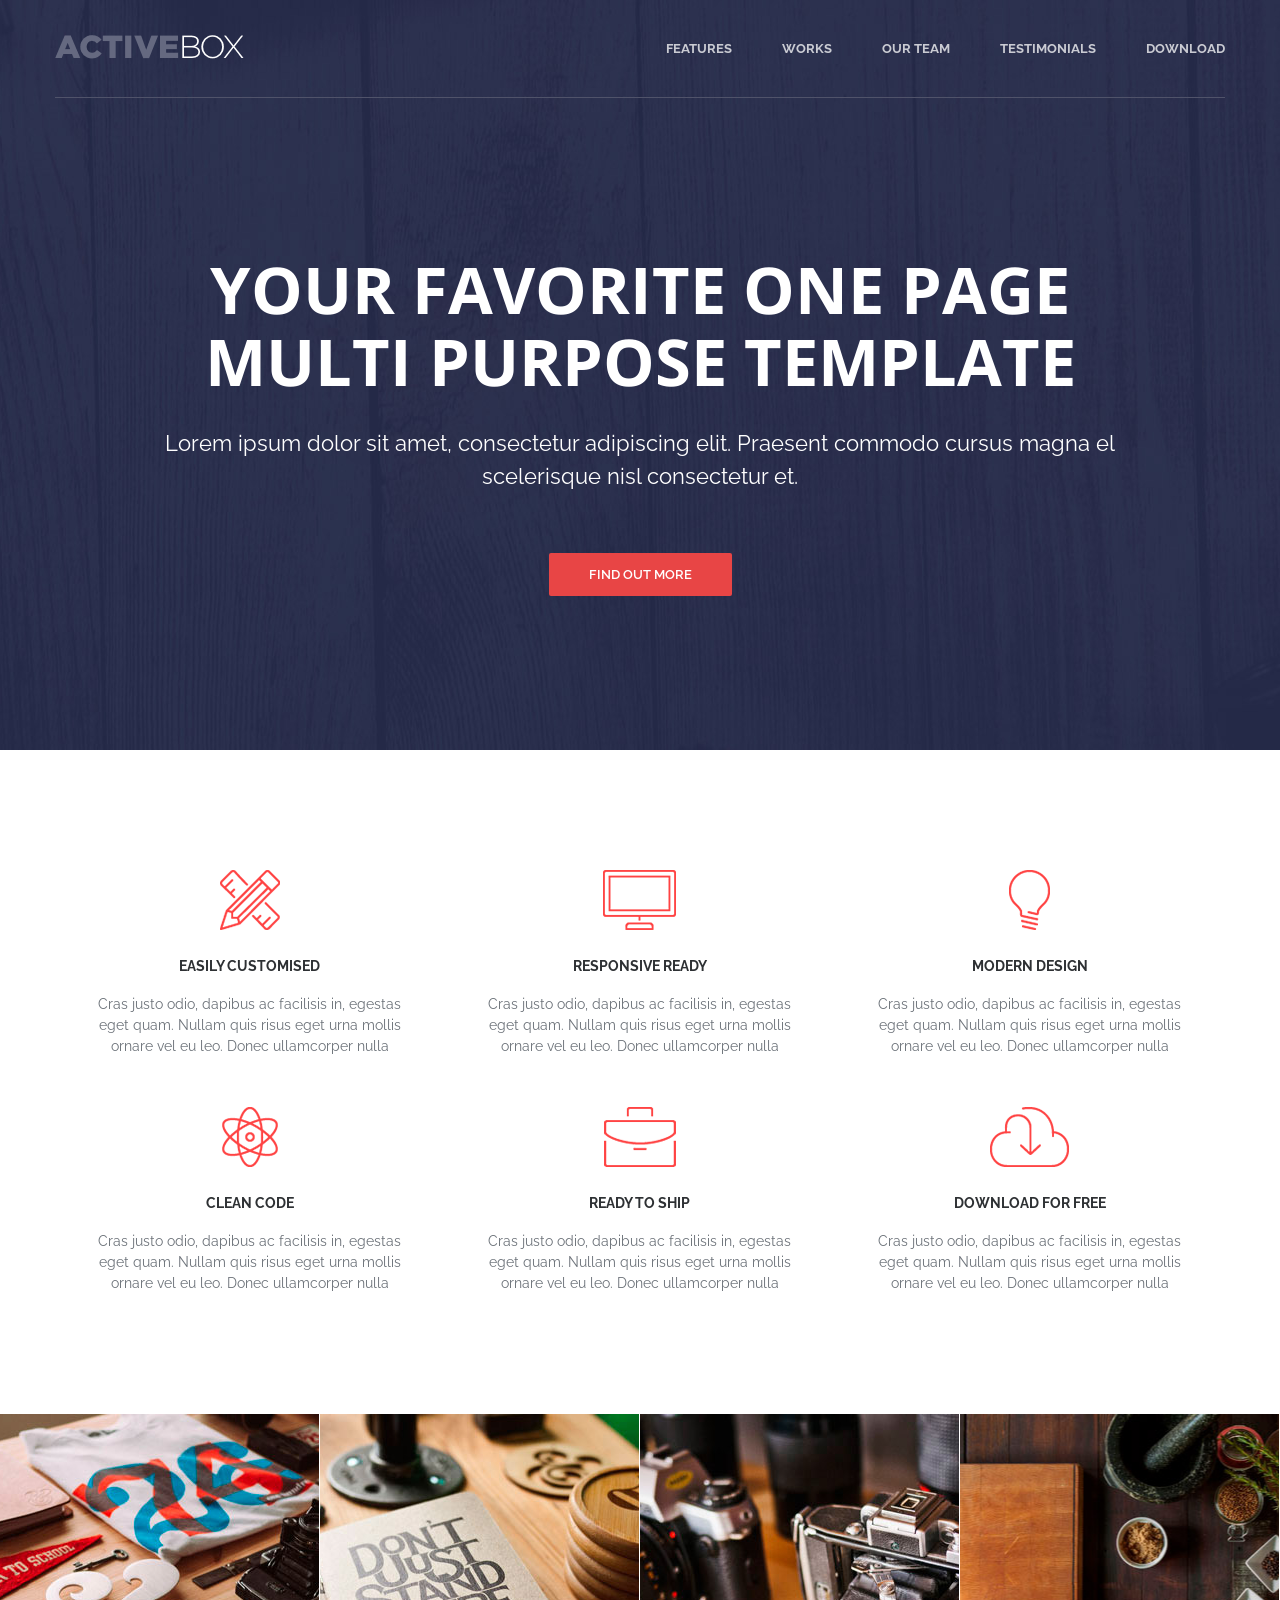
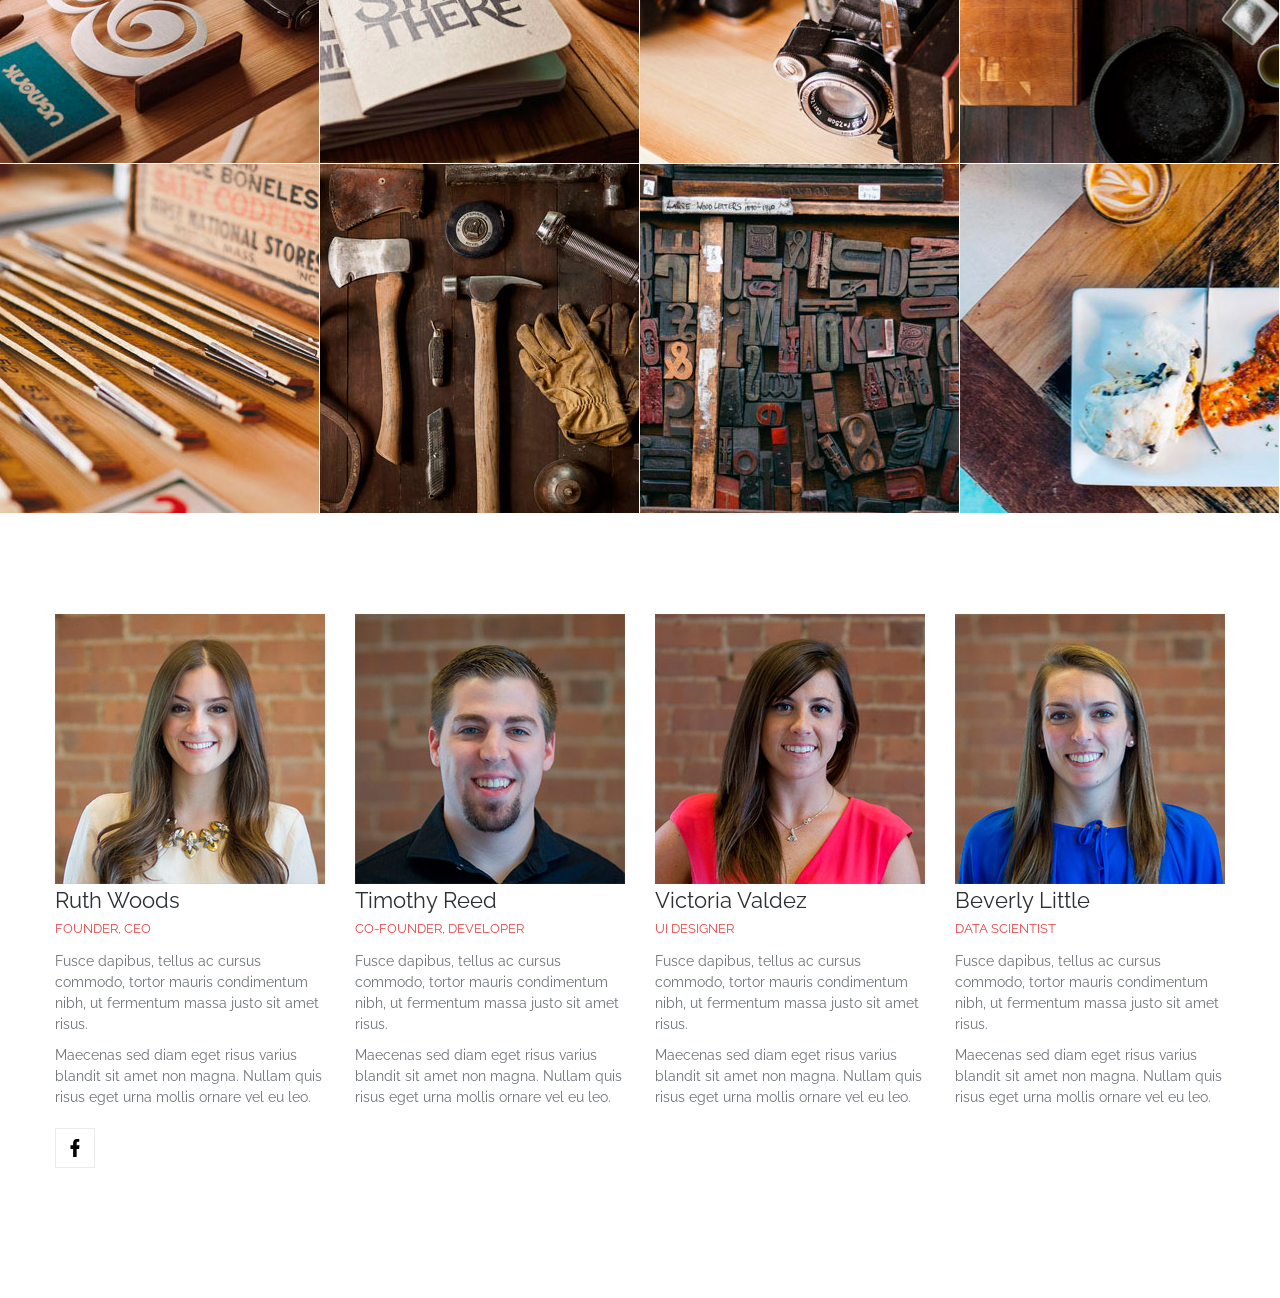
==== index.html @ 564ad061 "first commit" ====
<!DOCTYPE html>
<html lang="en">
<head>
	<meta charset="UTF-8">
	<meta name="viewport" content="width=device-width, initial-scale=1.0">
	<link rel="stylesheet" href="style.css">
	<link rel="preconnect" href="https://fonts.googleapis.com">
<link rel="preconnect" href="https://fonts.gstatic.com" crossorigin>
<link href="https://fonts.googleapis.com/css2?family=Cardo&family=Open+Sans:ital,wdth,wght@0,75..100,300..800;1,75..100,300..800&family=Raleway:ital,wght@0,100..900;1,100..900&display=swap" rel="stylesheet">
	<title>ActiveBox</title>
</head>
<body>
	<header class="header">
		<div class="container">	
          <div class="header__inner">
          <div class="header_logo">	
          	<img src="img/ActiveBoxLogo.png" alt="" class="">
          </div>
          <nav class="nav">	
            <a href="#" class="nav__link">Features</a>
            <a href="#" class="nav__link">Works</a>
            <a href="#" class="nav__link">Our Team</a>
            <a href="#" class="nav__link">Testimonials</a>
            <a href="#" class="nav__link">Download</a>
          </nav>	
           </div>
		</div>	
	</header>
	<!-- Intro -->
	<div class="intro">
		<div class="container">
			<div class="intro_inner">
				<h1 class="intro_title">Your Favorite One Page Multi Purpose Template</h1>
				<h2 class="intro_subtitle">Lorem ipsum dolor sit amet, consectetur adipiscing elit. Praesent commodo cursus magna
                 el scelerisque nisl consectetur et.</h2>
                 <a class="btn btn--red" href="#">Find Out More</a>
			</div>
		</div>
	</div>

	<!-- Features -->
	<div class="container">
		<div class="features">
			<div class="features__item">
				<img class="features__icon" src="img/features/feature-1.png" alt="">
				<h4 class="features__title">Easily Customised</h4>
				<div class="features__text">Cras justo odio, dapibus ac facilisis in, egestas eget quam. Nullam quis risus eget urna mollis ornare vel eu leo. Donec ullamcorper nulla</div>
			</div>
			<div class="features__item">
				<img class="features__icon" src="img/features/feature-2.png" alt="">
				<h4 class="features__title">Responsive REady</h4>
				<div class="features__text">Cras justo odio, dapibus ac facilisis in, egestas eget quam. Nullam quis risus eget urna mollis ornare vel eu leo. Donec ullamcorper nulla</div>
			</div>
			<div class="features__item">
				<img class="features__icon" src="img/features/feature-3.png" alt="">
				<h4 class="features__title">Modern Design</h4>
				<div class="features__text">Cras justo odio, dapibus ac facilisis in, egestas eget quam. Nullam quis risus eget urna mollis ornare vel eu leo. Donec ullamcorper nulla</div>
			</div>
			<div class="features__item">
				<img class="features__icon" src="img/features/feature-4.png" alt="">
				<h4 class="features__title">Clean Code</h4>
				<div class="features__text">Cras justo odio, dapibus ac facilisis in, egestas eget quam. Nullam quis risus eget urna mollis ornare vel eu leo. Donec ullamcorper nulla</div>
			</div>
			<div class="features__item">
				<img class="features__icon" src="img/features/feature-5.png" alt="">
				<h4 class="features__title">Ready to Ship</h4>
				<div class="features__text">Cras justo odio, dapibus ac facilisis in, egestas eget quam. Nullam quis risus eget urna mollis ornare vel eu leo. Donec ullamcorper nulla</div>
			</div>
			<div class="features__item">
				<img class="features__icon" src="img/features/feature-6.png" alt="">
				<h4 class="features__title">Download for Free</h4>
				<div class="features__text">Cras justo odio, dapibus ac facilisis in, egestas eget quam. Nullam quis risus eget urna mollis ornare vel eu leo. Donec ullamcorper nulla</div>
			</div>
		</div> <!-- feaures -->
	</div>  <!-- container Features -->


	<!-- Works -->
	<div class="works">
		<div class="works__item">
			<img class="works__photo" src="img/works/work-1.jpg" alt="">
			<div class="works__content">
				<div class="works__title">Project Name</div>
				<div class="works__text">User Interface Design</div>
			</div>
		</div>
		<div class="works__item">
			<img class="works__photo" src="img/works/work-2.jpg" alt="">
			<div class="works__content">
				<div class="works__title">Project Name</div>
				<div class="works__text">User Interface Design</div>
			</div>
		</div>
		<div class="works__item">
			<img class="works__photo" src="img/works/work-3.jpg" alt="">
			<div class="works__content">
				<div class="works__title">Project Name</div>
				<div class="works__text">User Interface Design</div>
			</div>
		</div>
		<div class="works__item">
			<img class="works__photo" src="img/works/work-4
			.jpg" alt="">
			<div class="works__content">
				<div class="works__title">Project Name</div>
				<div class="works__text">User Interface Design</div>
			</div>
		</div>
		<div class="works__item">
			<img class="works__photo" src="img/works/work-5.jpg" alt="">
			<div class="works__content">
				<div class="works__title">Project Name</div>
				<div class="works__text">User Interface Design</div>
			</div>
		</div>
		<div class="works__item">
			<img class="works__photo" src="img/works/work-6.jpg" alt="">
			<div class="works__content">
				<div class="works__title">Project Name</div>
				<div class="works__text">User Interface Design</div>
			</div>
		</div>
		<div class="works__item">
			<img class="works__photo" src="img/works/work-7.jpg" alt="">
			<div class="works__content">
				<div class="works__title">Project Name</div>
				<div class="works__text">User Interface Design</div>
			</div>
		</div>
		<div class="works__item">
			<img class="works__photo" src="img/works/work-8.jpg" alt="">
			<div class="works__content">
				<div class="works__title">Project Name</div>
				<div class="works__text">User Interface Design</div>
			</div>
		</div>
	</div>   <!-- Works -->

	<!-- TEAM -->
	<div class="team">
		 <div class="container">
		 	<div class="team__inner">
		 		<div class="team__item">
		 			<img src="img/team/team1.jpg" alt="">
		 			<div class="team__name">Ruth Woods</div>
		 			<div class="team__prof">Founder, CEO</div>
		 			<div class="team__text">
		 				<p>Fusce dapibus, tellus ac cursus commodo, tortor mauris condimentum nibh, ut fermentum massa justo sit amet risus.</p> <p>Maecenas sed diam eget risus varius blandit sit amet non magna. Nullam quis risus eget urna mollis ornare vel eu leo.</p>
		 			</div>
		 			<div class="social">
		 				<a class="social__item"  href="">
		 				<img src="img/facebook.svg" width="18px" alt="">
		 				</a>
		 			</div>
		 		</div>
		 		<div class="team__item">
		 			<img src="img/team/team2.jpg" alt="">
		 			<div class="team__name">Timothy Reed</div>
		 			<div class="team__prof">Co-Founder, Developer</div>
		 			<div class="team__text">
		 				<p>Fusce dapibus, tellus ac cursus commodo, tortor mauris condimentum nibh, ut fermentum massa justo sit amet risus.</p> <p>Maecenas sed diam eget risus varius blandit sit amet non magna. Nullam quis risus eget urna mollis ornare vel eu leo.</p>
		 			</div>
		 			<div class="social"></div>
		 		</div>
		 		<div class="team__item">
		 			<img src="img/team/team3.jpg" alt="">
		 			<div class="team__name">Victoria Valdez</div>
		 			<div class="team__prof">UI Designer</div>
		 			<div class="team__text">
		 				<p>Fusce dapibus, tellus ac cursus commodo, tortor mauris condimentum nibh, ut fermentum massa justo sit amet risus.</p> <p>Maecenas sed diam eget risus varius blandit sit amet non magna. Nullam quis risus eget urna mollis ornare vel eu leo.</p>
		 			</div>
		 			<div class="social"></div>
		 		</div>
		 		<div class="team__item">
		 			<img src="img/team/team4.jpg" alt="">
		 			<div class="team__name">Beverly Little</div>
		 			<div class="team__prof">Data Scientist</div>
		 			<div class="team__text">
		 				<p>Fusce dapibus, tellus ac cursus commodo, tortor mauris condimentum nibh, ut fermentum massa justo sit amet risus.</p> <p>Maecenas sed diam eget risus varius blandit sit amet non magna. Nullam quis risus eget urna mollis ornare vel eu leo.</p>
		 			</div>
		 			<div class="social"></div>
		 		</div>
		 	</div>  <!-- Team___ieer -->
		 </div> <!-- container -->
	</div>     <!-- Team -->
</body>
</html>
---- style.css ----
body{
	/*font-family: "Open Sans", sans-serif;*/
	margin: 0;
	font-family: "Raleway", sans-serif;
   font-size: 14px;
   color:#6c7279;
   -webkit-font-smoothing: antialiased;
   background-color: #fff;

}

*,
*:before,
*:after {
	box-sizing: border-box;
}

.container{
	width: 100%;
	max-width: 1200px;
	margin: 0 auto;
	padding: 0 15px;

}

/*Header*/
/*]]]]]]]]]]]]]]]]]]]]]]]]]]]]]]]]]]]]]]]]]]]]]]]]]]]]]]]]]]]]*/

.header{
  width: 100%;
  height: 100px;
  position: absolute;
  top: 0;
  left: 0;
  z-index: 1000;
}

.header__inner{
	display: flex;
	justify-content: space-between;
	padding: 35px 0;
	border-bottom: 	1px solid #50536a;
	align-items: center;
}
/*Container*/
/*]]]]]]]]]]]]]]]]]]]]]]]]]]]]]]]]]]]]]]]]]]]]]]]]]]]]]]]]*/

/*Nav*/
/*]]]]]]]]]]]]]]]]]]]]]]]]]]]]]]]]]]]]]]]]]]]]]]]]]]]]]]]]]]]] */

.nav{
	display: flex;
	font-size: 13px;
	font-weight: 700;
	text-transform: uppercase;


}
.nav__link{
	margin-left: 	50px;
	color:#fff;
	text-decoration: none;
	opacity: .75;
	transition: opacity .1s linear;
}


.nav__link:first-child{
	margin-left: 0px;
}

.nav__link:hover{
	opacity: 1;
	/*text-decoration: underline;*/
}

/*Intro]]]]]]]]]]]]]]]]]]]]]]]]]]]]]]]]]]]]]]]]]]]]]]]]]]]]]]]]]]]]]]]]]]]*/
.intro {
	display: flex;
	flex-direction: column;
	justify-content: center;
  height: 750px;
  padding-top: 100px;
  background: #31344e url("img/intro-bg.jpg") center no-repeat;
  /*background-size: cover;*/
}
h1, h2, h3, h4, h5, h6{
	margin: 0;
}
p{
	margin: 0 0 10px;
}

.intro_inner{
	width: 100%;
	max-width: 970px;
	margin: 0 auto;
	
	text-align: center;

}

.intro_title{
	margin: 0 0 30px;
	font-family: "Open Sans", sans-serif;
	font-size: 65px;
	line-height: 1.1;
	color:#fff;
	font-weight: 700;
	text-transform: uppercase;
}


.intro_subtitle{
	font-size: 22px;
	color:#fff;
	line-height:1.5;
	font-weight: 400;
    margin-bottom: 60px;
	/*font-family: "Raleway", sans-serif;*/
}


.btn{
	display: inline-block;
	padding: 14px 40px;
	border-radius: 2px;
	font-family: inherit;
	border: 0;
	cursor: pointer;
	vertical-align: top;
	font-size: 13px;
	color:#fff;
	font-weight: 600;
	text-transform: uppercase;
	text-decoration: none;
	transition: background .1s linear;
}

.btn--red{
	background-color: #e84545;
}
.btn--red:hover{
	background-color: #dd3434;
}

/*Features*/
/*]]]]]]]]]]]]]]]]]]]]]]]]]]]]]]]]]]]]]]]]]]*/
.features{
	display: flex;
	flex-wrap: wrap;
	margin: 95px 0;
}

.features__item{
	width: 33.3333%;
	text-align: center;
	padding: 0 40px;
	margin: 25px 0;
}
.features__icon{
	margin-bottom: 25px;
}

.features__title{
	font-size: 14px;
	color:#2d3033;
	font-weight: 700;
	text-transform: uppercase;
	margin-bottom: 20px;
}

.features__text{
	font-size: 14px;
	line-height: 1.5;
	color:#6c7279;
}

/*Works*/
.works{
	display: flex;
	flex-wrap: wrap;
}

.works__item{
	width: 25%;
	height: 350px;
	border-bottom: 1px solid #fff;
	border-right: 1px solid #fff;
	position: relative;
	overflow: hidden;
}

.works__photo{
	position: absolute;
	top:50%;
	left: 50%;
	z-index: 1;
	transform: translate3d(-50%,-50%,0);

}

.works__content{
	display: flex;
	flex-direction: column;
	justify-content: center;
	text-align: center;
	width: 100%;
	height: 100%;
	background-color: rgb(232,69,69, 0.9);
	position: absolute;
	top: 0;
	left: 0;
	z-index: 2;
	opacity: 0;
	transition: opacity .2s linear;
}

.works__item:hover .works__content{
	opacity: 1;
}

.works__title{
	margin-bottom: 5px;
	font-size: 14px;
	font-weight: 700;

	color:#fff;
	text-transform: uppercase;
}

.works__text{
	font-size: 14px;
	color:#fff;
}



/*TEAM*/
.team{
	margin: 100px 0;
}

.team__inner{
	display: flex;
	flex-wrap: wrap;
	margin: 0 -15px;
}

.team__item{
	width: 25%;
	padding: 0 15px;
	margin-bottom: 30px;

}


.team__photo{
	display: block;
	max-width: 100%;
	height: auto;
	margin-bottom: 20px;
}

.team__name{
	margin-bottom: 8px;
	font-size: 22px;
	color:#2d3033;
}

.team__prof{
	margin-bottom: 15px;
	font-size: 13px;
	color:#e84545;
	text-transform: uppercase;

}

.team__text{
	margin-bottom: 20px;
	font-size: 14px;
	line-height: 1.5;
	color:#6c7279;
}

/*Social*/

.social{
	display: flex;
}

.social__item{
	display: flex;
	justify-content: center;
	align-items: center;
	width: 40px;
	height: 40px;
	margin-right: 4px;
	border:1px solid #e8ecee;
}
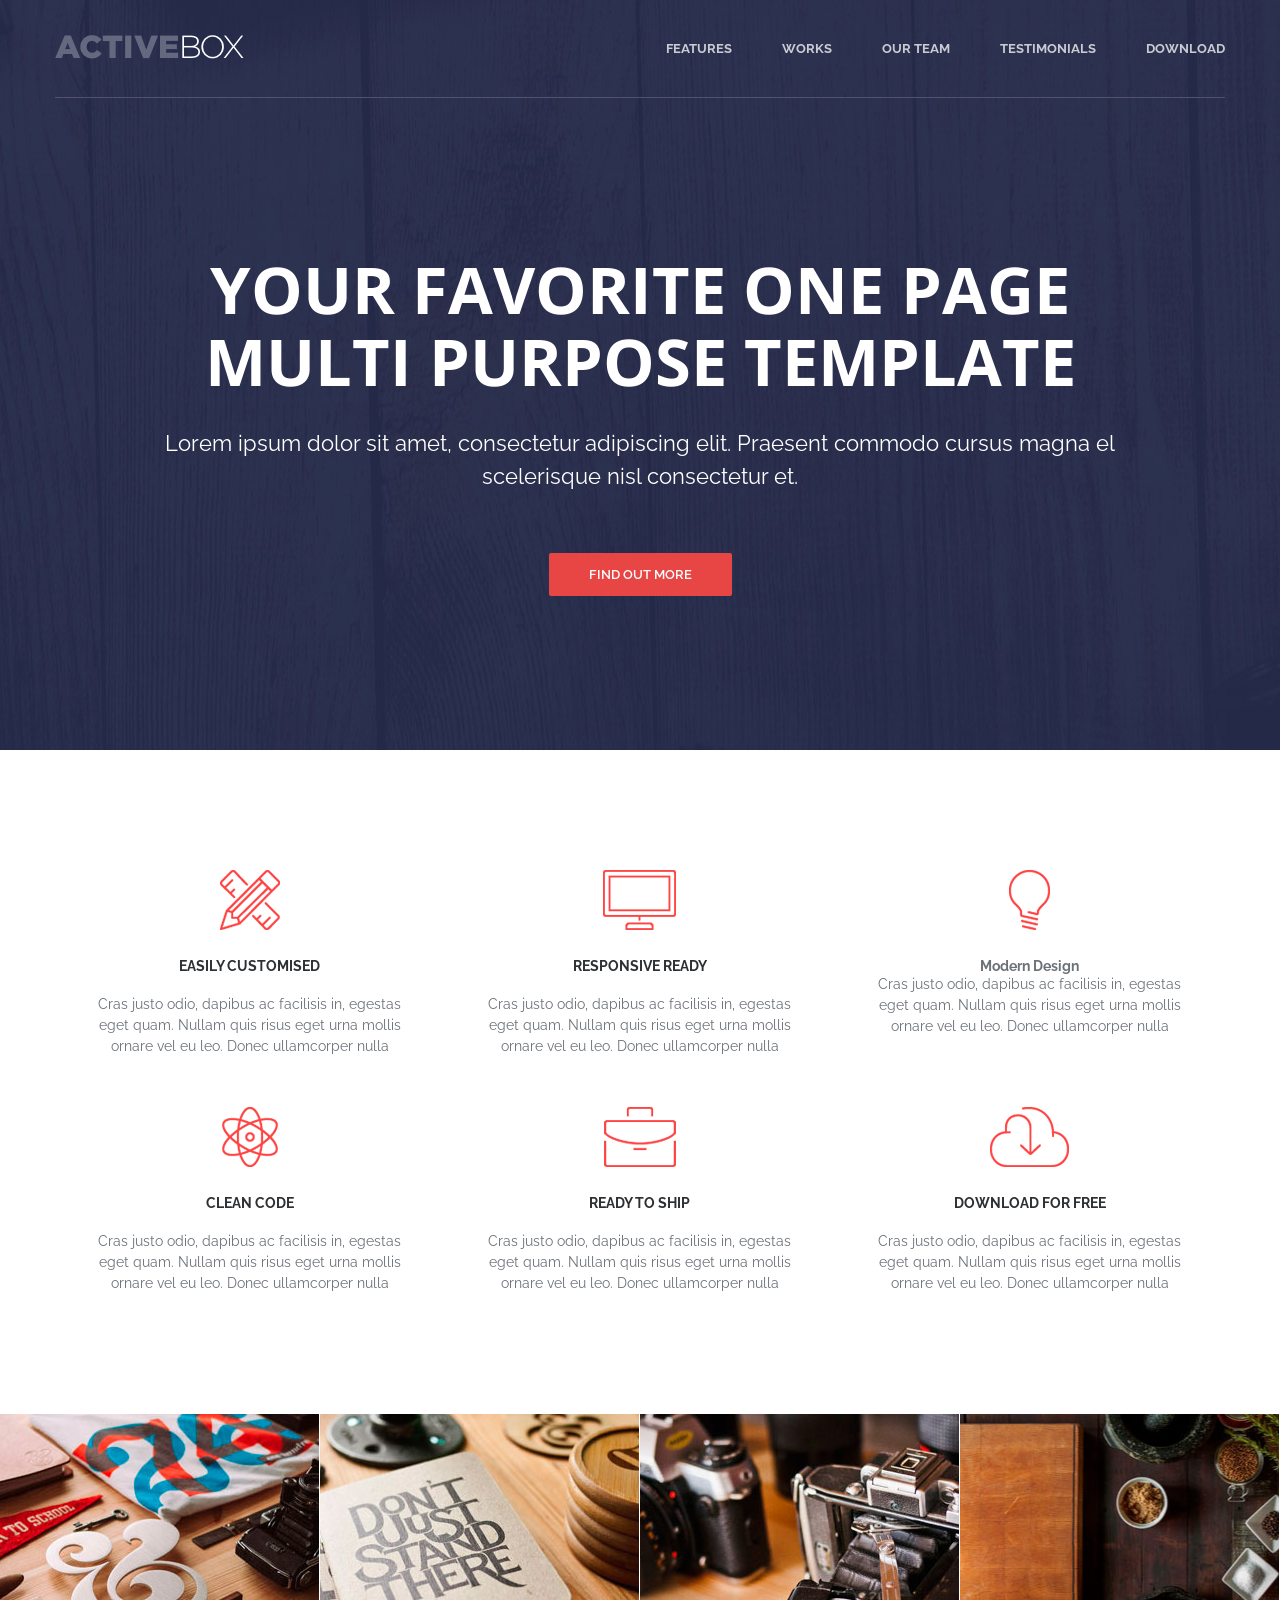
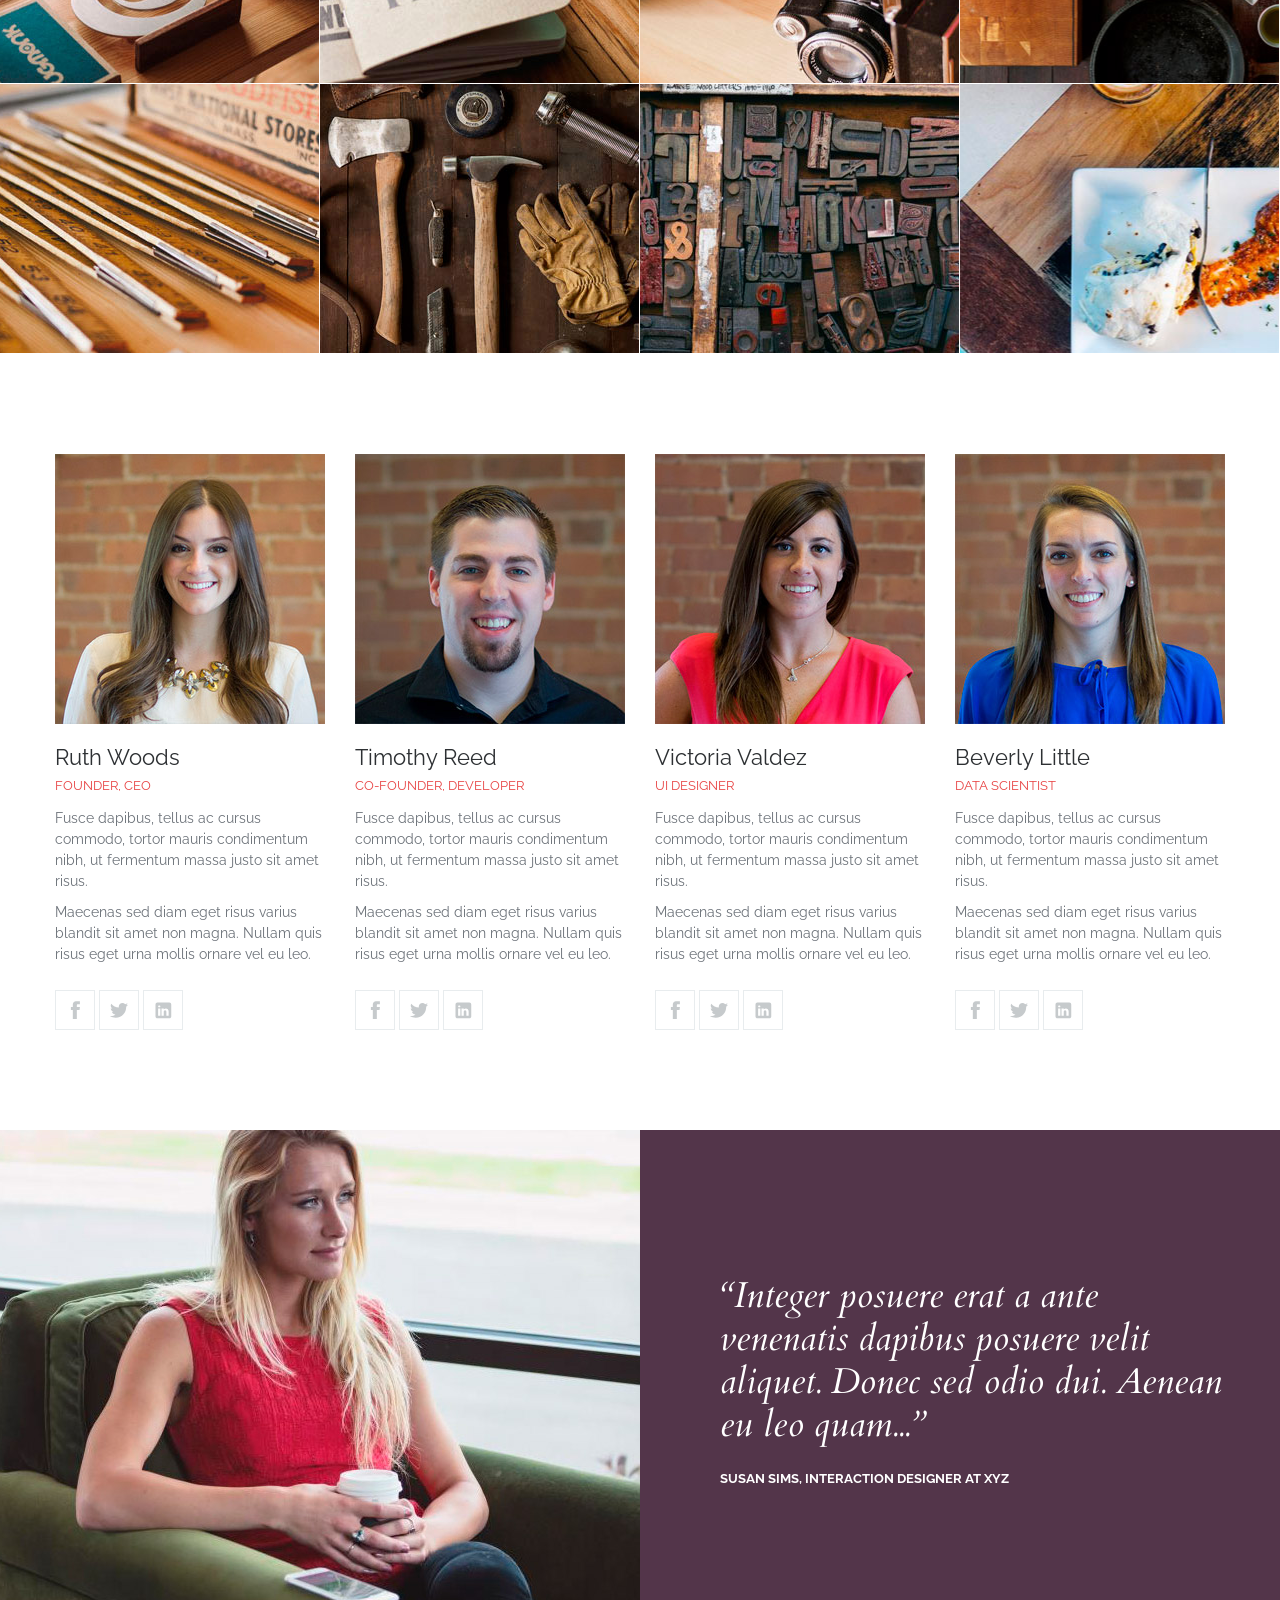
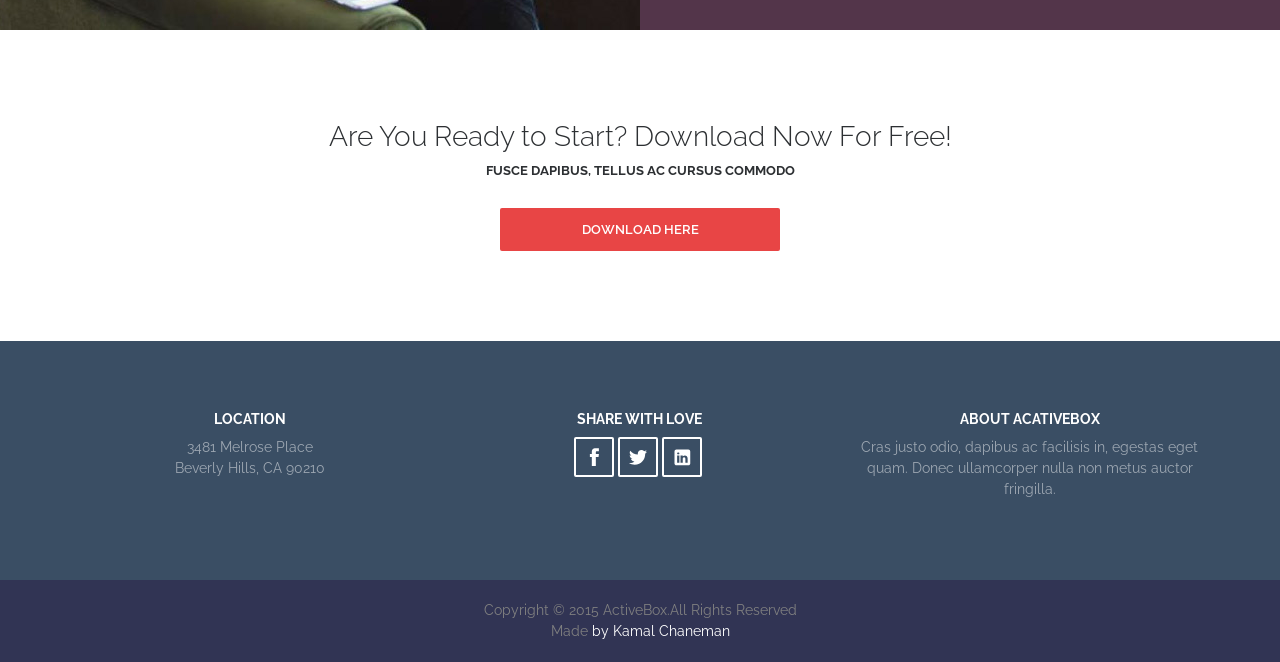
==== commit 24fb65db: "Rename to index.html" ====
--- a/index.html
+++ b/index.html
@@ -3,44 +3,81 @@
 <head>
 	<meta charset="UTF-8">
 	<meta name="viewport" content="width=device-width, initial-scale=1.0">
-	<link rel="stylesheet" href="style.css">
-	<link rel="preconnect" href="https://fonts.googleapis.com">
+		<link rel="stylesheet" href="style2.css">
+		<link rel="preconnect" href="https://fonts.googleapis.com">
 <link rel="preconnect" href="https://fonts.gstatic.com" crossorigin>
 <link href="https://fonts.googleapis.com/css2?family=Cardo&family=Open+Sans:ital,wdth,wght@0,75..100,300..800;1,75..100,300..800&family=Raleway:ital,wght@0,100..900;1,100..900&display=swap" rel="stylesheet">
-	<title>ActiveBox</title>
+	<title>Index_main</title>
+	<script src="https://cdnjs.cloudflare.com/ajax/libs/jquery/3.7.1/jquery.min.js">	
+
+	</script>
 </head>
 <body>
-	<header class="header">
-		<div class="container">	
-          <div class="header__inner">
-          <div class="header_logo">	
-          	<img src="img/ActiveBoxLogo.png" alt="" class="">
-          </div>
-          <nav class="nav">	
-            <a href="#" class="nav__link">Features</a>
-            <a href="#" class="nav__link">Works</a>
-            <a href="#" class="nav__link">Our Team</a>
-            <a href="#" class="nav__link">Testimonials</a>
-            <a href="#" class="nav__link">Download</a>
+<!-- https://icon-icons.com/ru/icon/fb-facebook-social-network/65484 -->
+<!-- https://icon-icons.com/ru/ -->
+<!-- Sprite -->
+	<svg style="display: none;">
+        <symbol  id="facebook"   viewBox="0 0 512 512">
+        		<g>
+        			<path d="M308.3,508.5c-2.5,0.1-4.1,0.3-5.7,0.3c-34.2,0-68.3-0.1-102.5,0.1c-4.8,0-6.1-1.3-6.1-6.1c0.1-79.6,0.1-159.3,0.1-238.9   c0-2.1,0-4.2,0-6.9c-18.6,0-36.7,0-55.1,0c0-28.4,0-56.3,0-85c1.9,0,3.7,0,5.4,0c15,0,30-0.1,45,0.1c3.8,0,4.8-1.1,4.8-4.8   c-0.2-22.3-0.2-44.7,0-67c0.1-15.6,2.6-30.8,9.8-44.9c10.3-19.9,26.6-32.8,47.2-40.8c16.8-6.6,34.5-9,52.3-9.3   c29-0.4,58-0.2,87-0.3c2.7,0,4.9-0.1,4.9,3.7c-0.1,27.5-0.1,55-0.1,82.5c0,0.3-0.1,0.6-0.5,1.9c-1.7,0-3.6,0-5.5,0   c-18,0-36-0.1-54,0c-10.4,0-18.8,4.2-24.1,13.3c-1.6,2.7-2.6,6.2-2.6,9.4c-0.3,17,0,34-0.2,51c0,4,1.2,5.1,5.1,5.1   c25-0.2,50-0.1,75-0.1c2,0,3.9,0,7.3,0c-3.5,28.6-6.9,56.6-10.4,84.9c-26,0-51.3,0-77.1,0C308.3,340.8,308.3,424.4,308.3,508.5z"/>
+        		</g>
+
+        </symbol>
+
+
+		<symbol id="twitter" viewBox="0 0 50 50">
+			<g>
+				<path d="M 50.0625 10.4375 C 48.214844 11.257813 46.234375 11.808594 44.152344 12.058594 C 46.277344 10.785156 47.910156 8.769531 48.675781 6.371094 C 46.691406 7.546875 44.484375 8.402344 42.144531 8.863281 C 40.269531 6.863281 37.597656 5.617188 34.640625 5.617188 C 28.960938 5.617188 24.355469 10.21875 24.355469 15.898438 C 24.355469 16.703125 24.449219 17.488281 24.625 18.242188 C 16.078125 17.8125 8.503906 13.71875 3.429688 7.496094 C 2.542969 9.019531 2.039063 10.785156 2.039063 12.667969 C 2.039063 16.234375 3.851563 19.382813 6.613281 21.230469 C 4.925781 21.175781 3.339844 20.710938 1.953125 19.941406 C 1.953125 19.984375 1.953125 20.027344 1.953125 20.070313 C 1.953125 25.054688 5.5 29.207031 10.199219 30.15625 C 9.339844 30.390625 8.429688 30.515625 7.492188 30.515625 C 6.828125 30.515625 6.183594 30.453125 5.554688 30.328125 C 6.867188 34.410156 10.664063 37.390625 15.160156 37.472656 C 11.644531 40.230469 7.210938 41.871094 2.390625 41.871094 C 1.558594 41.871094 0.742188 41.824219 -0.0585938 41.726563 C 4.488281 44.648438 9.894531 46.347656 15.703125 46.347656 C 34.617188 46.347656 44.960938 30.679688 44.960938 17.09375 C 44.960938 16.648438 44.949219 16.199219 44.933594 15.761719 C 46.941406 14.3125 48.683594 12.5 50.0625 10.4375 Z"/>
+			
+			</g>
+		</symbol>
+
+		<symbol id="linkedin" viewBox="0 0 48 48">
+
+			<g>
+				<path  d="M41,4H9C6.24,4,4,6.24,4,9v32c0,2.76,2.24,5,5,5h32c2.76,0,5-2.24,5-5V9C46,6.24,43.76,4,41,4z M17,20v19h-6V20H17z M11,14.47c0-1.4,1.2-2.47,3-2.47s2.93,1.07,3,2.47c0,1.4-1.12,2.53-3,2.53C12.2,17,11,15.87,11,14.47z M39,39h-6c0,0,0-9.26,0-10 c0-2-1-4-3.5-4.04h-0.08C27,24.96,26,27.02,26,29c0,0.91,0,10,0,10h-6V20h6v2.56c0,0,1.93-2.56,5.81-2.56 c3.97,0,7.19,2.73,7.19,8.26V39z"/>
+			
+			</g>
+		</symbol>
+	</svg>	
+
+
+  <header class="header" id="header">
+  	  <div class="container">
+  	  	<div class="header__inner">
+  	  		<div class="header__logo">
+  	  			<img src="img/ActiveBoxLogo.png" alt="">
+  	  		</div>
+  	  		<nav class="nav" id="nav">	
+	            <a href="#" class="nav__link" data-scroll="#features">Features</a>
+	            <a href="#" class="nav__link" data-scroll="#works">Works</a>
+	            <a href="#" class="nav__link" data-scroll="#team">Our Team</a>
+	            <a href="#" class="nav__link" data-scroll="#reviews">Testimonials</a>
+	            <a href="#" class="nav__link" data-scroll="#download">Download</a>
           </nav>	
-           </div>
-		</div>	
-	</header>
-	<!-- Intro -->
-	<div class="intro">
-		<div class="container">
-			<div class="intro_inner">
+
+          <button class="burger" type="button" id="navToggle">
+          	 <span class="burger__item">Mexxxnu</span>
+         </button>
+
+  	  	</div>	
+  	  </div>
+
+  </header>
+
+  <div class="intro" id="intro">
+  	  <div class="container">
+  	  	 <div class="intro_inner">
 				<h1 class="intro_title">Your Favorite One Page Multi Purpose Template</h1>
 				<h2 class="intro_subtitle">Lorem ipsum dolor sit amet, consectetur adipiscing elit. Praesent commodo cursus magna
                  el scelerisque nisl consectetur et.</h2>
                  <a class="btn btn--red" href="#">Find Out More</a>
 			</div>
-		</div>
-	</div>
-
-	<!-- Features -->
-	<div class="container">
-		<div class="features">
+  	  </div>
+  </div>
+   <!-- Features -->
+    <div class="container">
+    <div class="features" id="features">
 			<div class="features__item">
 				<img class="features__icon" src="img/features/feature-1.png" alt="">
 				<h4 class="features__title">Easily Customised</h4>
@@ -53,7 +90,7 @@
 			</div>
 			<div class="features__item">
 				<img class="features__icon" src="img/features/feature-3.png" alt="">
-				<h4 class="features__title">Modern Design</h4>
+				<h4 class="fegitatures__title">Modern Design</h4>
 				<div class="features__text">Cras justo odio, dapibus ac facilisis in, egestas eget quam. Nullam quis risus eget urna mollis ornare vel eu leo. Donec ullamcorper nulla</div>
 			</div>
 			<div class="features__item">
@@ -72,11 +109,11 @@
 				<div class="features__text">Cras justo odio, dapibus ac facilisis in, egestas eget quam. Nullam quis risus eget urna mollis ornare vel eu leo. Donec ullamcorper nulla</div>
 			</div>
 		</div> <!-- feaures -->
-	</div>  <!-- container Features -->
-
-
+    </div>      <!-- Container -->
+
+     <!-- Works -->
 	<!-- Works -->
-	<div class="works">
+	<div class="works" id="works">
 		<div class="works__item">
 			<img class="works__photo" src="img/works/work-1.jpg" alt="">
 			<div class="works__content">
@@ -135,53 +172,226 @@
 			</div>
 		</div>
 	</div>   <!-- Works -->
-
-	<!-- TEAM -->
-	<div class="team">
-		 <div class="container">
-		 	<div class="team__inner">
-		 		<div class="team__item">
-		 			<img src="img/team/team1.jpg" alt="">
-		 			<div class="team__name">Ruth Woods</div>
+   
+   <!-- Team -->
+   <div class="team" id="team">
+   	<div class="container">
+   		<div class="team__inner">
+   			<div class="team__item">
+   					<img class="team__photo"  src="img/team/team1.jpg" alt="">
+   					<div class="team__name">Ruth Woods</div>
 		 			<div class="team__prof">Founder, CEO</div>
 		 			<div class="team__text">
 		 				<p>Fusce dapibus, tellus ac cursus commodo, tortor mauris condimentum nibh, ut fermentum massa justo sit amet risus.</p> <p>Maecenas sed diam eget risus varius blandit sit amet non magna. Nullam quis risus eget urna mollis ornare vel eu leo.</p>
 		 			</div>
 		 			<div class="social">
-		 				<a class="social__item"  href="">
-		 				<img src="img/facebook.svg" width="18px" alt="">
-		 				</a>
-		 			</div>
-		 		</div>
-		 		<div class="team__item">
-		 			<img src="img/team/team2.jpg" alt="">
+		 				<a class="social__item"  href="#" target="_blank">
+			 				<!-- <img  src="img/facebook.svg" width="18px" alt=""> -->
+			 				<svg class="social__icon">
+			 					<use xlink:href="#facebook"></use>
+			 				</svg>
+		 				</a>
+		 					<a class="social__item"  href="#" target="_blank">
+			 				<!-- <img  src="img/facebook.svg" width="18px" alt=""> -->
+			 				<svg class="social__icon">
+			 					<use xlink:href="#twitter"></use>
+			 				</svg>
+		 				</a>
+		 					<a class="social__item"  href="#" target="_blank">
+			 				<!-- <img  src="img/facebook.svg" width="18px" alt=""> -->
+			 				<svg class="social__icon">
+			 					<use xlink:href="#linkedin"></use>
+			 				</svg>
+		 				</a>
+
+		 			</div>
+ 			</div>
+   			<div class="team__item">
+		 			<img  class="team__photo"  src="img/team/team2.jpg" alt="">
 		 			<div class="team__name">Timothy Reed</div>
 		 			<div class="team__prof">Co-Founder, Developer</div>
 		 			<div class="team__text">
 		 				<p>Fusce dapibus, tellus ac cursus commodo, tortor mauris condimentum nibh, ut fermentum massa justo sit amet risus.</p> <p>Maecenas sed diam eget risus varius blandit sit amet non magna. Nullam quis risus eget urna mollis ornare vel eu leo.</p>
 		 			</div>
-		 			<div class="social"></div>
+		 			<div class="social">
+		 				<a class="social__item"  href="#" target="_blank">
+			 				<!-- <img  src="img/facebook.svg" width="18px" alt=""> -->
+			 				<svg class="social__icon">
+			 					<use xlink:href="#facebook"></use>
+			 				</svg>
+		 				</a>
+		 					<a class="social__item"  href="#" target="_blank">
+			 				<!-- <img  src="img/facebook.svg" width="18px" alt=""> -->
+			 				<svg class="social__icon">
+			 					<use xlink:href="#twitter"></use>
+			 				</svg>
+		 				</a>
+		 					<a class="social__item"  href="#" target="_blank">
+			 				<!-- <img  src="img/facebook.svg" width="18px" alt=""> -->
+			 				<svg class="social__icon">
+			 					<use xlink:href="#linkedin"></use>
+			 				</svg>
+		 				</a>
+
+		 			</div>
+		 	</div>
+	 		<div class="team__item">
+	 			<img  class="team__photo"  src="img/team/team3.jpg" alt="">
+	 			<div class="team__name">Victoria Valdez</div>
+	 			<div class="team__prof">UI Designer</div>
+	 			<div class="team__text">
+	 				<p>Fusce dapibus, tellus ac cursus commodo, tortor mauris condimentum nibh, ut fermentum massa justo sit amet risus.</p> <p>Maecenas sed diam eget risus varius blandit sit amet non magna. Nullam quis risus eget urna mollis ornare vel eu leo.</p>
+	 			</div>
+	 			<div class="social">
+		 				<a class="social__item"  href="#" target="_blank">
+			 				<!-- <img  src="img/facebook.svg" width="18px" alt=""> -->
+			 				<svg class="social__icon">
+			 					<use xlink:href="#facebook"></use>
+			 				</svg>
+		 				</a>
+		 					<a class="social__item"  href="#" target="_blank">
+			 				<!-- <img  src="img/facebook.svg" width="18px" alt=""> -->
+			 				<svg class="social__icon">
+			 					<use xlink:href="#twitter"></use>
+			 				</svg>
+		 				</a>
+		 					<a class="social__item"  href="#" target="_blank">
+			 				<!-- <img  src="img/facebook.svg" width="18px" alt=""> -->
+			 				<svg class="social__icon">
+			 					<use xlink:href="#linkedin"></use>
+			 				</svg>
+		 				</a>
+
+		 			</div>
+	 		</div>
+	 		<div class="team__item">
+	 			<img  class="team__photo"  src="img/team/team4.jpg" alt="">
+	 			<div class="team__name">Beverly Little</div>
+	 			<div class="team__prof">Data Scientist</div>
+	 			<div class="team__text">
+	 				<p>Fusce dapibus, tellus ac cursus commodo, tortor mauris condimentum nibh, ut fermentum massa justo sit amet risus.</p> <p>Maecenas sed diam eget risus varius blandit sit amet non magna. Nullam quis risus eget urna mollis ornare vel eu leo.</p>
+	 			</div>
+	 			<div class="social">
+		 				<a class="social__item"  href="#" target="_blank">
+			 				<!-- <img  src="img/facebook.svg" width="18px" alt=""> -->
+			 				<svg class="social__icon">
+			 					<use xlink:href="#facebook"></use>
+			 				</svg>
+		 				</a>
+		 					<a class="social__item"  href="#" target="_blank">
+			 				<!-- <img  src="img/facebook.svg" width="18px" alt=""> -->
+			 				<svg class="social__icon">
+			 					<use xlink:href="#twitter"></use>
+			 				</svg>
+		 				</a>
+		 					<a class="social__item"  href="#" target="_blank">
+			 				<!-- <img  src="img/facebook.svg" width="18px" alt=""> -->
+			 				<svg class="social__icon">
+			 					<use xlink:href="#linkedin"></use>
+			 				</svg>
+		 				</a>
+
 		 		</div>
-		 		<div class="team__item">
-		 			<img src="img/team/team3.jpg" alt="">
-		 			<div class="team__name">Victoria Valdez</div>
-		 			<div class="team__prof">UI Designer</div>
-		 			<div class="team__text">
-		 				<p>Fusce dapibus, tellus ac cursus commodo, tortor mauris condimentum nibh, ut fermentum massa justo sit amet risus.</p> <p>Maecenas sed diam eget risus varius blandit sit amet non magna. Nullam quis risus eget urna mollis ornare vel eu leo.</p>
-		 			</div>
-		 			<div class="social"></div>
+	 		</div>
+   		</div> <!-- Team__inner -->
+   	</div>    <!-- Team Container -->
+   </div>    <!-- team -->
+
+   <!-- Testimonials -->
+   <div class="reviews" id="reviews">
+   	<div class="container">
+   		
+   		<div class="reviews__item">
+   			<div class="reviews__photo">
+   				<img class="reviews__img" src="img/reviews/review-1.jpg" alt="">
+   			</div>
+   			<div class="reviews__content">
+   				<div class="reviews__text">“Integer posuere erat a ante venenatis dapibus posuere velit aliquet. Donec sed odio dui. Aenean eu leo quam...”</div>
+   				<div class="reviews__autor">Susan Sims, Interaction Designer at XYZ</div>
+   			</div>
+   		</div>
+
+   	</div>  <!-- contanier -->
+   </div>   <!-- reviews -->
+
+   <!-- Download -->
+   <div class="download" id="download">
+   	<div class="container">
+   		<h3 class="download__title">
+   			Are You Ready to Start? Download Now For Free!
+   		</h3>
+   		<div class="download__text">
+   			<p>Fusce dapibus, tellus ac cursus commodo</p>
+   		</div>
+   		<a class="btn btn--red btn--long" href="#">Download Here</a>
+   	</div>
+   </div>
+
+ <!-- Footer -->
+ <footer class="footer">
+ 	<div class="container">
+ 		<div class="footer__inner">
+ 			<div class="footer___block">
+ 				<h4 class="footer__title">Location</h4>
+ 				<div class="footer__text">
+ 					<address class="footer__address">
+ 						<div>3481 Melrose Place</div>
+                        <div>Beverly Hills, CA 90210</div>
+ 					</address>
+ 				</div>
+ 			</div>
+ 			<div class="footer___block">
+ 				<h4 class="footer__title">Share with Love</h4>
+ 				<div class="social social__footer">
+		 				<a class="social__item"  href="#" target="_blank">
+			 				<!-- <img  src="img/facebook.svg" width="18px" alt=""> -->
+			 				<svg class="social__icon">
+			 					<use xlink:href="#facebook"></use>
+			 				</svg>
+		 				</a>
+		 					<a class="social__item"  href="#" target="_blank">
+			 				<!-- <img  src="img/facebook.svg" width="18px" alt=""> -->
+			 				<svg class="social__icon">
+			 					<use xlink:href="#twitter"></use>
+			 				</svg>
+		 				</a>
+		 					<a class="social__item"  href="#" target="_blank">
+			 				<!-- <img  src="img/facebook.svg" width="18px" alt=""> -->
+			 				<svg class="social__icon">
+			 					<use xlink:href="#linkedin"></use>
+			 				</svg>
+		 				</a>
+
 		 		</div>
-		 		<div class="team__item">
-		 			<img src="img/team/team4.jpg" alt="">
-		 			<div class="team__name">Beverly Little</div>
-		 			<div class="team__prof">Data Scientist</div>
-		 			<div class="team__text">
-		 				<p>Fusce dapibus, tellus ac cursus commodo, tortor mauris condimentum nibh, ut fermentum massa justo sit amet risus.</p> <p>Maecenas sed diam eget risus varius blandit sit amet non magna. Nullam quis risus eget urna mollis ornare vel eu leo.</p>
-		 			</div>
-		 			<div class="social"></div>
-		 		</div>
-		 	</div>  <!-- Team___ieer -->
-		 </div> <!-- container -->
-	</div>     <!-- Team -->
+ 			</div>
+ 			<div class="footer___block">
+ 				<h4 class="footer__title">About AcativeBox</h4>
+ 				<div class="footer__text">
+ 					<p>
+ 						Cras justo odio, dapibus ac facilisis in, egestas eget quam. Donec ullamcorper nulla non metus auctor fringilla.
+ 					</p>
+ 					
+ 				</div>
+ 			</div>
+
+ 		</div>  <!-- footer__inner -->
+ 	</div>   <!-- .container -->
+
+ 	<div class="copyright">
+ 		<div class="container">
+	 		<div class="copyright__text">
+	 			    <div>Copyright © 2015 ActiveBox.All   Rights Reserved</div> <div>Made <span>by Kamal Chaneman</span></div>
+	 		</div>
+ 		</div>
+ 	</div>
+ </footer>
+
+  <script src="app.js">
+  	
+  </script>
+     
 </body>
-</html>+</html>
+<!-- https://fonts.google.com/selection/embed -->
+
+<!-- https://www.flaticon.com/search?word=facebook -->
--- a/style2.css
+++ b/style2.css
@@ -0,0 +1,673 @@
+body{
+    margin: 0;
+	font-family: 'Raleway', sans-serif;
+	font-size: 14px;
+	color:#6c7279;
+	background-color: #fff;
+}
+
+*,
+*:before,
+*:after{
+	box-sizing: border-box;
+}
+
+h1, h2, h3, h4, h5, h6{
+	margin: 0;
+}
+p{
+	margin: 0 0 10px;
+}
+
+/*Contaner  ]]]]]]]]]]]]]]]]]]]]]]]]]]]]]]]]]]]]]]]]]]]]*/
+.container{
+	width: 100%;
+	max-width: 1200px;
+	margin: 0 auto;
+	padding: 0 15px;
+}
+
+/*Header==============================================*/
+
+.header{
+	width: 100%;
+	height: 100px;
+   position: absolute;  
+   top: 0;
+   left: 0;
+   z-index: 1000;
+}
+
+
+.header.fixed{
+	position:fixed;
+	background-color: #31344e;
+	height: auto;
+}
+
+.header.fixed .header__inner{
+	padding: 15px 0;
+	border-bottom: 0;
+
+}
+
+
+.header__inner{
+	display: flex;
+	justify-content: space-between;
+	padding: 35px 0;
+	border-bottom: 	1px solid #50536a;
+	align-items: center;
+}
+
+.nav{
+	display: flex;
+    font-size: 13px;
+    font-weight: 700;
+    text-transform: uppercase;
+}
+
+.nav__link{
+	margin-left: 	50px;
+	color:#fff;
+	text-decoration: none;
+	opacity: .75;
+	transition: opacity .1s linear;
+}
+
+.nav__link:first-child{
+	margin-left: 0px;
+}
+
+.nav__link:hover{
+	opacity: 1;
+	/*text-decoration: underline;*/
+}
+/*Intro============================*/
+
+.intro{
+	display: flex;
+	flex-direction: column;
+	justify-content: center;
+  height: 750px;
+  padding-top: 100px;
+  background: #31344e url("img/intro-bg.jpg") center no-repeat;
+  background-size: cover;
+}
+
+
+
+.intro_inner{
+	width: 100%;
+	max-width: 970px;
+	margin: 0 auto;
+	
+	text-align: center;
+
+}
+
+.intro_title{
+	margin: 0 0 30px;
+	font-family: "Open Sans", sans-serif;
+	font-size: 65px;
+	line-height: 1.1;
+	color:#fff;
+	font-weight: 700;
+	text-transform: uppercase;
+}
+
+.intro_subtitle{
+	font-size: 22px;
+	color:#fff;
+	line-height:1.5;
+	font-weight: 400;
+    margin-bottom: 60px;
+	/*font-family: "Raleway", sans-serif;*/
+}
+
+
+.btn{
+	display: inline-block;
+	padding: 14px 40px;
+	border-radius: 2px;
+	font-family: inherit;
+	border: 0;
+	cursor: pointer;
+	vertical-align: top;
+	font-size: 13px;
+	color:#fff;
+	font-weight: 600;
+	text-transform: uppercase;
+	text-decoration: none;
+	transition: background .1s linear;
+	text-align: center;
+}
+
+.btn--long{
+	min-width: 280px;
+}
+
+.btn--red{
+	background-color: #e84545;
+}
+.btn--red:hover{
+	background-color: #dd3434;
+}
+/*Features*/
+/*]]]]]]]]]]]]]]]]]]]]]]]]]]]]]]]]]]]]]]]]]]*/
+
+.features{
+	display: flex;
+	flex-wrap: wrap;
+	margin: 95px 0;
+}
+
+.features__item{
+	width: 33.3333%;
+	text-align: center;
+	padding: 0 40px;
+	margin: 25px 0;
+}
+
+.features__icon{
+	margin-bottom: 25px;
+}
+
+.features__title{
+	font-size: 14px;
+	color:#2d3033;
+	font-weight: 700;
+	text-transform: uppercase;
+	margin-bottom: 20px;
+}
+
+.features__text{
+	font-size: 14px;
+	line-height: 1.5;
+	color:#6c7279;
+}
+
+/*Works*/
+.works{ 
+	display: flex;
+	flex-wrap: wrap;
+}
+
+.works__item{
+	width: 25%;
+	height: 270px;
+	border-bottom: 1px solid #fff;
+	border-right: 1px solid #fff;
+	position: relative;
+	overflow: hidden;
+}
+
+.works__photo{
+	min-width: 100%;
+
+	position: absolute;
+	top:50%;
+	left: 50%;
+	z-index: 1;
+	transform: translate3d(-50%,-50%,0);
+
+}
+
+.works__content{
+	display: flex;
+	flex-direction: column;
+	justify-content: center;
+	text-align: center;
+	width: 100%;
+	height: 100%;
+	background-color: rgb(232,69,69, 0.9);
+	position: absolute;
+	top: 0;
+	left: 0;
+	z-index: 2;
+	opacity: 0;
+	transition: opacity .2s linear;
+}
+
+.works__item:hover .works__content{
+	opacity: 1;
+}
+
+.works__title{
+	margin-bottom: 5px;
+	font-size: 14px;
+	font-weight: 700;
+
+	color:#fff;
+	text-transform: uppercase;
+}
+
+.works__text{
+	font-size: 14px;
+	color:#fff;
+}
+
+/*Team*/
+.team{
+	margin: 100px 0 70px;
+}
+
+.team__inner{
+	display: flex;
+	flex-wrap: wrap;
+	margin: 0 -15px;
+}
+
+.team__item{
+	width:25%;
+	padding: 0 15px;
+	margin-bottom: 30px
+}
+
+.team__photo{
+	display: block;
+	max-width: 100%;
+	height: auto;
+	margin-bottom: 20px;
+}
+
+.team__name{
+	margin-bottom: 8px;
+	font-size: 22px;
+	color:#2d3033;
+}
+
+.team__prof{
+	margin-bottom: 15px;
+	font-size: 13px;
+	color: #e84545;
+	text-transform: uppercase;
+
+}
+
+.team__text{
+	font-size: 14px;
+	line-height: 1.5;
+	color:#6c7279;
+	margin-bottom: 25px;
+}
+/*.social*/
+
+.social{
+	display: flex;
+}
+
+.social__footer{
+	justify-content: center;
+}
+
+
+
+.social__item{
+	display: flex;
+	justify-content: center;
+	align-items: center;
+	width: 40px;
+	height: 40px;
+	margin-right: 4px;
+	background-color: #fff;
+	border: 1px solid #e8ecee;
+	transition: background .1s linear;
+}
+
+.social__item:hover{
+	background-color: #e8ecee;
+	fill:#fff;
+}
+
+.social__item:hover .social__icon{
+	
+	fill:#000;
+}
+
+.social__footer .social__item{
+	background-color:transparent;
+	border-width: 2px;
+	border-color:#fff;
+	border-radius: 2px;
+}
+
+.social__footer .social__item:hover{
+	background-color: #fff;
+}
+
+.social__icon{
+	display: block;
+	height: 18px;
+	fill: #c6cacc;
+
+	transition: fill .1s linear;
+}
+
+.social__footer .social__icon{
+	fill: #fff;
+}
+
+/*reviews================================*/
+
+.reviews{
+	overflow: hidden;
+    background-color: #53354a;
+}
+
+.reviews__item{
+	display: flex;
+	flex-wrap: wrap;
+}
+
+.reviews__photo{
+	width: 50%;
+	height: 500px;
+	position: relative;
+}
+
+.reviews__img{
+	position: absolute;
+	top: 50%;
+	right:0;
+	z-index: 1;
+
+	transform: translateY(-50%);
+}
+
+.reviews__content{
+	display: flex;
+	flex-direction: column;
+	justify-content: center;
+	width: 50%;
+	padding-left:80px;
+}
+
+.reviews__text{
+	margin-bottom: 25px;
+	font-family: 'Cardo',sans-serif;
+	font-style: italic;
+	font-size:36px;
+	line-height:1.2;
+	color:#fff;
+}
+
+.reviews__autor{
+	font-size: 13px;
+	font-weight: 700;
+	text-transform: uppercase;
+	color: #fff;
+}
+
+/*Download*/
+
+.download{
+	margin: 90px 0;
+	text-align: center;
+}
+
+.download__title{
+	margin-bottom: 10px;
+	font-size: 28px;
+	color:#2d3033;
+	font-weight: 300;
+}
+
+.download__text{
+	margin-bottom: 30px;
+	font-size: 13px;
+	color: #2d3033;
+	font-weight: 700;
+	text-transform: uppercase;
+}
+
+/*footer*/
+.footer{
+	
+	background-color: #3a4e64;
+}
+
+.footer__inner{
+	display: flex;
+	flex-wrap: wrap;
+	padding: 70px 0;
+}
+
+.footer___block{
+	width: 33.33333%;
+	padding: 0 15px;
+	text-align: center;
+}
+
+.footer__title{
+	margin-bottom: 10px;
+	font-size: 14px;
+	font-weight: 700;
+	color: #fff;
+	text-transform: uppercase;
+}
+
+.footer__address{
+	font-size: 14px;
+	line-height: 1.5;
+	font-style: normal;
+	color:rgba(255, 255, 255, .5);
+}
+
+.footer__text{
+	font-size: 14px;
+	line-height: 1.5;
+	font-style: normal;
+	color:rgba(255, 255, 255, .5);
+}
+/*Copyright*/
+.copyright{
+	padding: 20px 0;
+	background-color: #313454;
+
+
+}
+
+.copyright__text{
+	text-align: center;
+	font-size: 14px;
+	color:#808080;
+	line-height: 1.5;
+}
+
+.copyright__text span{
+	color:#fff;
+}
+
+
+.burger{
+	display: none;
+	padding: 9px 2px;
+	background: none;
+	border:0;
+	cursor: pointer;
+
+}
+
+
+.burger__item{
+	display: block;
+	width: 30px;
+	height: 3px;
+	background-color: #fff;
+
+	font-size: 0;
+	color:transparent;
+	position: relative;
+}
+
+.burger__item:before,.burger__item:after{
+	content: "";
+	width: 100%;
+	height: 100%;
+	position: absolute;
+	background-color: #fff;
+	left: 0;
+	z-index: 1;
+}
+.burger__item:before{
+	top:-8px;
+}
+.burger__item:after{
+	bottom:-8px;
+}
+
+
+/*Media*/
+/*@media (max-width: 1300px){
+	
+}*/
+
+@media (max-width: 991px){
+     .reviews__photo{
+     	width: 100%;
+     	overflow: hidden;
+     	margin: 15px 0 40px;
+     	
+     }
+
+    .reviews__content{
+    	width: 	100%;
+    	padding-left: 0;
+    	padding-bottom: 40px;
+
+    }
+    .works__item{
+		width: 50%;
+	}
+
+	
+    /*Nav*/
+    .nav{
+    	display: none;
+    	width: 100%;
+    	text-align: right;
+    	flex-direction: column;
+    	background-color: #31344e;
+    	position: absolute;
+    	right: 0;
+    	top: 100%;
+    }
+   .nav.show{
+   	display: flex;
+   }
+    .nav__link{
+    	padding: 9px 15px;
+    }
+
+    .burger{
+    	display: block;
+    }
+
+	/*Intro*/
+	.intro_title{
+		font-size: 40px;
+	}
+   
+   .features__item{
+   	width: 50%;
+   } 
+
+   /*Team*/
+
+   .team__item{
+   	width: 50%;
+   	text-align: center;
+   }
+   .team__photo{
+   margin-left: auto;
+   margin-right: auto;
+   }
+  .social{
+  	justify-content: center;
+  }		
+
+}
+
+
+@media (max-width: 768px){
+
+   .intro{
+   	height: auto;
+   	padding-top: 130px;
+   	padding-bottom: 30px;
+   }
+  
+   .intro_title{
+   	font-size: 30px; 
+   }
+
+  .intro_subtitle{
+  	margin-bottom: 30px;
+  	  font-size: 16px;
+  }
+
+  .team{
+  	margin: 60px 0 30px 0;
+  }
+
+  .team__item{
+   	width: 100%;
+   	text-align: center;
+   }
+
+  .features__item{
+   	width: 100%;
+   	padding-left: 0;
+   	padding-right: 0;
+   }
+
+   .works__item{
+   	width: 100%;
+   	height: 300px;
+   }
+
+   .features{
+ margin: 40px 0;
+   }
+
+   .reviews__text{
+		font-size: 25px;
+	}
+
+   .btn--long{
+   	min-width: 260px;
+   }
+
+   /*download*/
+   .download{
+   	margin: 50px 0;
+   }
+   .download__title{
+   	font-size: 24px;
+   }
+
+   /*Footer*/
+
+   .footer___block{
+   	width: 100%;
+   	padding-left: 0;
+   	padding-right: 0;
+   	padding-bottom: 30px;		
+   }
+   .footer__inner{
+   	padding: 30px 0;
+   }
+   .footer___block:last-child{
+   	padding-bottom: 0;
+   }
+
+}
+
+@media (max-width: 414px){
+        /*Reviews*/
+        .reviews__img{
+        right: -100;
+        }
+
+	}
